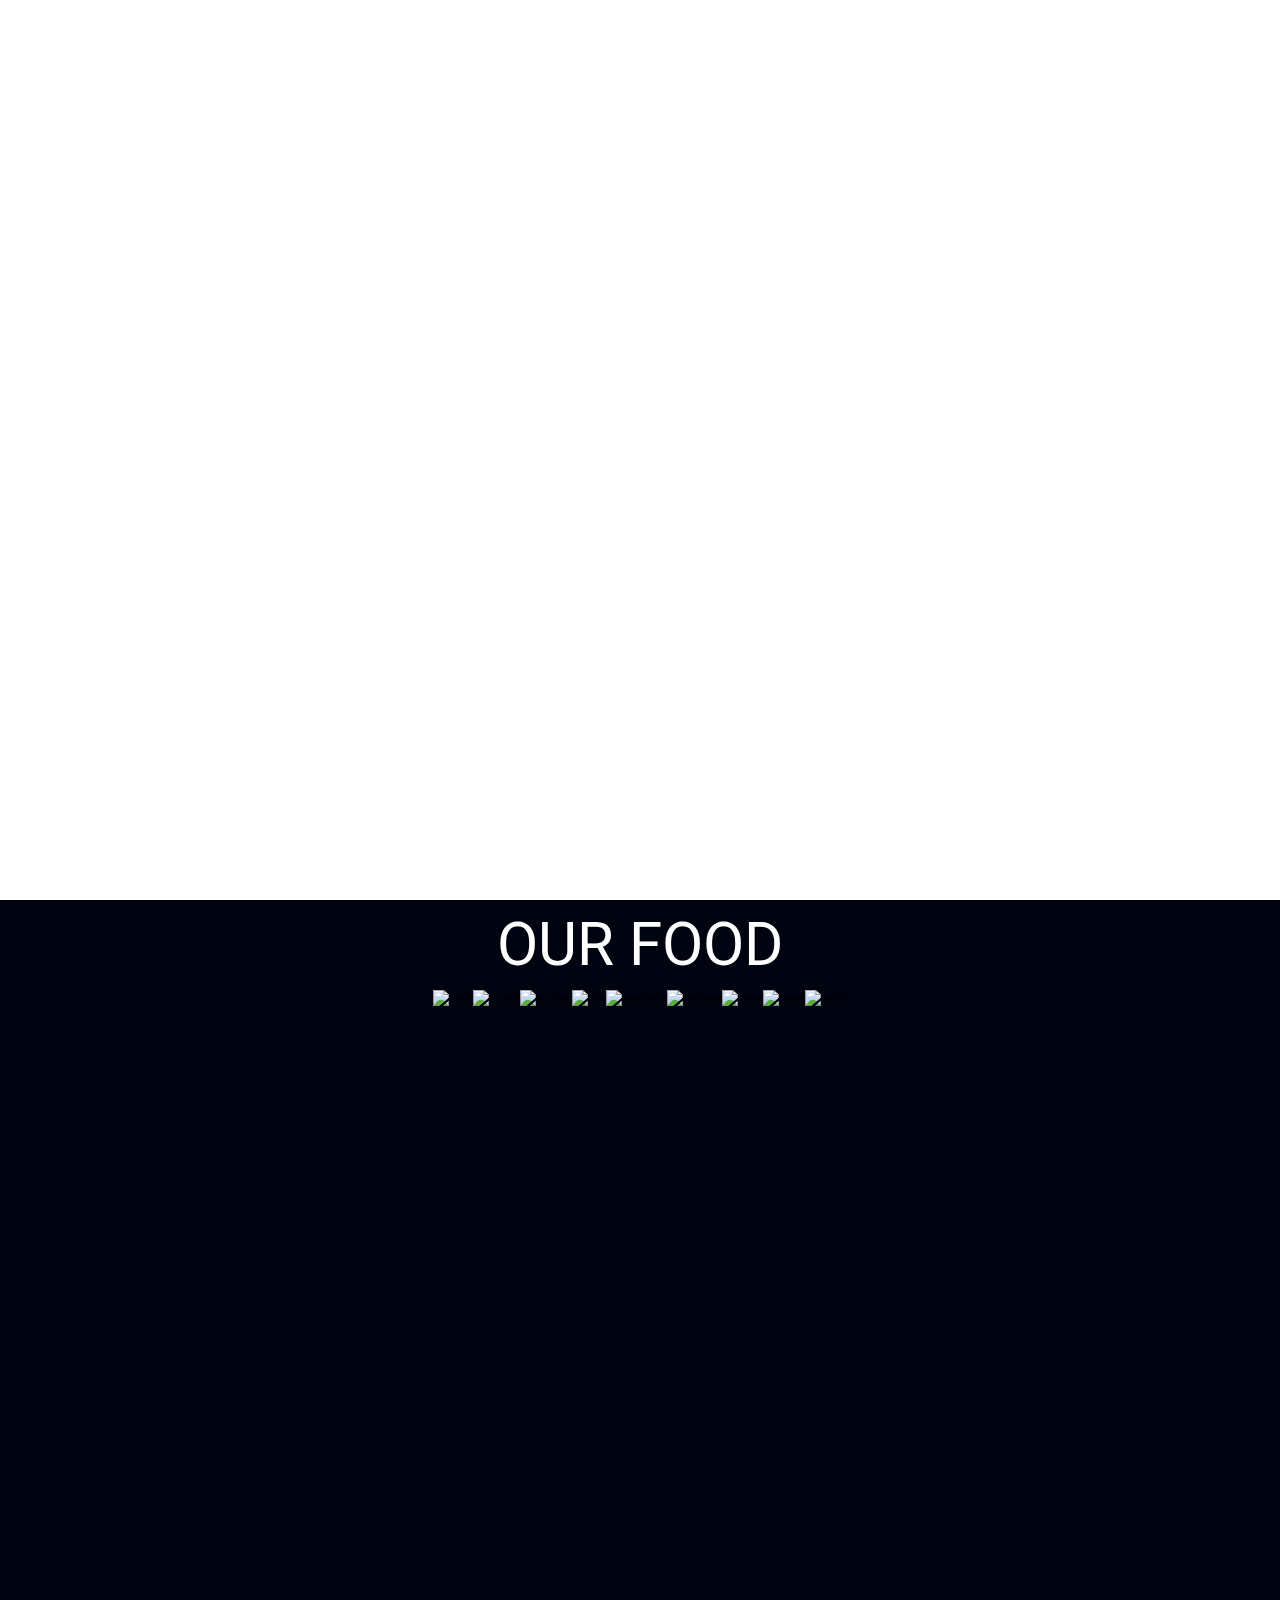
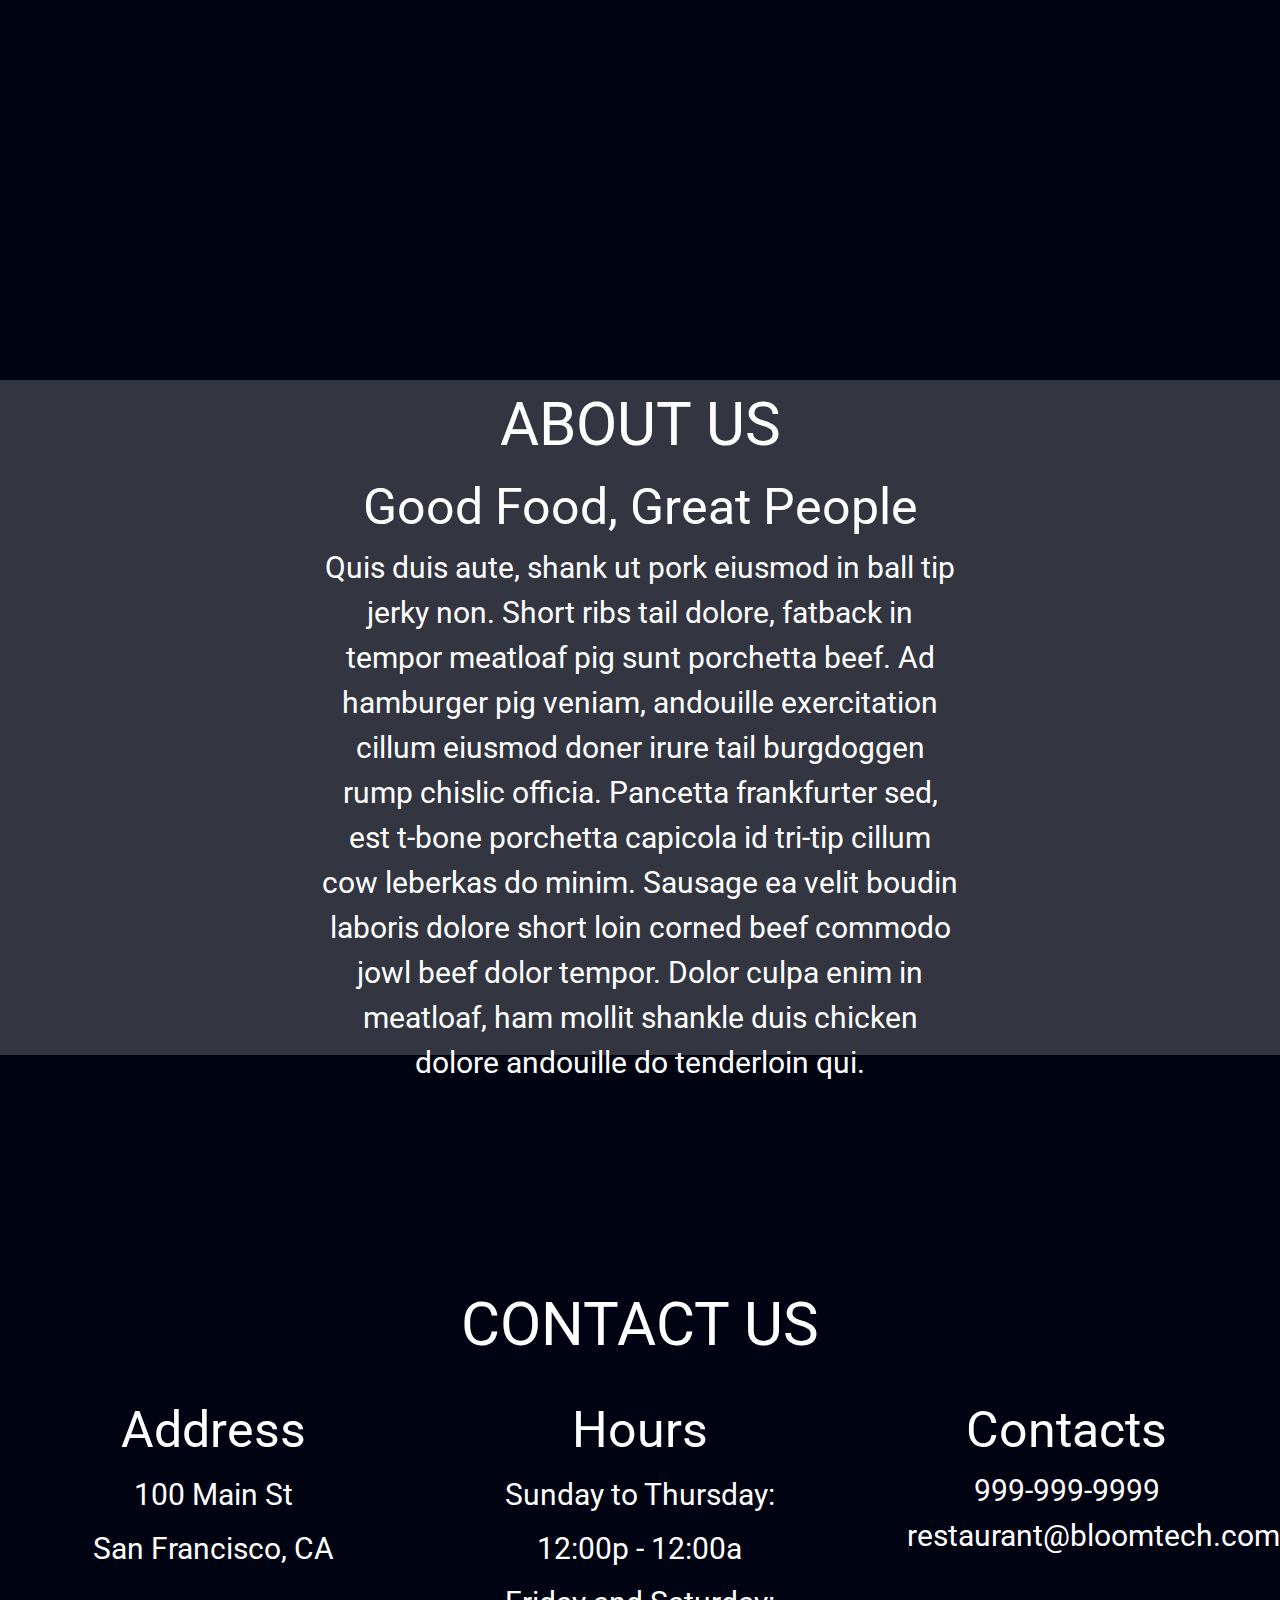
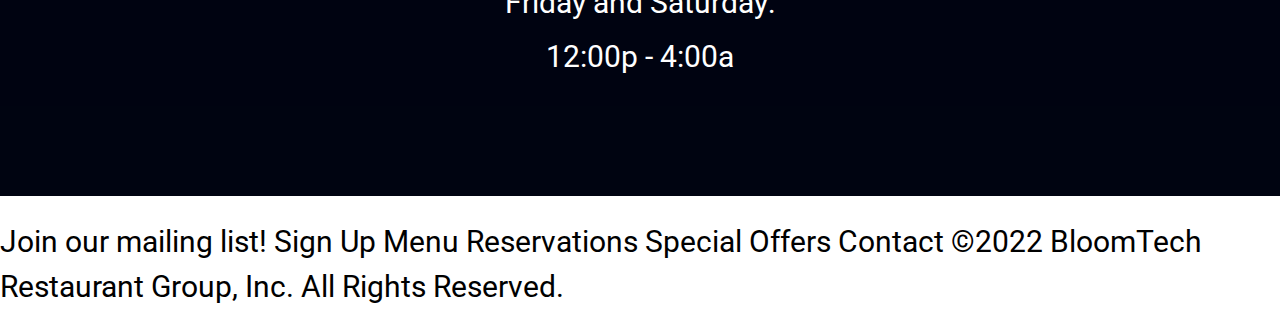
==== index.html @ 41ea493c "first" ====
<!DOCTYPE html>

<html lang="en">
  <head>
    <meta charset="utf-8" />

    <meta name="viewport" content="width=device-width, initial-scale=1" />

    <title>Sprint Challenge - Home</title>

    <link
      href="https://fonts.googleapis.com/css?family=Roboto|Rubik"
      rel="stylesheet"
    />
    <link rel="stylesheet" href="css/index.css" />
    <script
      src="https://kit.fontawesome.com/5b12ffad4b.js"
      crossorigin="anonymous"
    ></script>
  </head>

  <body>
    <div>
      <!-- header -->
      <header>
        <div>
          <h1>BLOOMTECH BAR AND GRILL</h1>

          <!-- nav -->
          <nav>
            <a href="#Menu">Menu</a>
            <a href="#Reservations">Reservations</a>
            <a href="#Special Offers">Special Offers</a>
            <a href="#Contact">Contact</a>
          </nav>
        </div>
      </header>

      <!-- gallery section -->
      <section class="gallery">
        <div>
          <h2>OUR FOOD</h2>

          <div>
            <img src="img/food-avocadotoast.jpg" alt="toast" />

            <img src="img/food-burger.jpg" alt="burger" />

            <img src="img/food-poutine.jpg" alt="poutine" />

            <img src="img/food-ribs.jpg" alt="ribs" />

            <img src="img/food-sandwich.jpg" alt="sandwich" />

            <img src="img/food-sausage.jpg" alt="sausage" />

            <img src="img/food-steak.jpg" alt="steak" />

            <img src="img/food-tacos.jpg" alt="tacos" />

            <img src="img/food-wings.jpg" alt="wings" />
          </div>
        </div>
      </section>

      <!-- spacer -->
      <div class="spacer"></div>

      <!-- about section -->
      <section class="about">
        <div class="about-container">
          <h2>ABOUT US</h2>

          <div id="cooks" class="pic"></div>

          <div class="text">
            <h3>Good Food, Great People</h3>
            <p>
              Quis duis aute, shank ut pork eiusmod in ball tip jerky non. Short
              ribs tail dolore, fatback in tempor meatloaf pig sunt porchetta
              beef. Ad hamburger pig veniam, andouille exercitation cillum
              eiusmod doner irure tail burgdoggen rump chislic officia. Pancetta
              frankfurter sed, est t-bone porchetta capicola id tri-tip cillum
              cow leberkas do minim. Sausage ea velit boudin laboris dolore
              short loin corned beef commodo jowl beef dolor tempor. Dolor culpa
              enim in meatloaf, ham mollit shankle duis chicken dolore andouille
              do tenderloin qui.
            </p>
          </div>

          <div id="bartender" class="pic"></div>
        </div>
      </section>

      <!-- spacer -->
      <div class="spacer"></div>

      <!-- contact section -->
      <section class="contact">
        <div class="contact-container">
          <h2>CONTACT US</h2>

          <div class="info">
            <div class="address">
              <h3>Address</h3>

              <address>
                <p>100 Main St</p>
                <p>San Francisco, CA</p>
              </address>
            </div>

            <div class="hours">
              <h3>Hours</h3>

              <div>
                <p>Sunday to Thursday:</p>
                <p>12:00p - 12:00a</p>
                <p>Friday and Saturday:</p>
                <p>12:00p - 4:00a</p>
              </div>
            </div>

            <div class="contacts">
              <h3>Contacts</h3>

              <div>
                <a id="phone" href="tel:999-999-9999">999-999-9999</a>
                <a id="email" href="mailto:restaurant@bloomtech.com"
                  >restaurant@bloomtech.com</a
                >
              </div>
            </div>
          </div>
        </div>
      </section>

      <!-- spacer -->
      <div class="spacer-sm"></div>

      <!-- footer -->
      <footer>
        <!-- email signup -->
        Join our mailing list! Sign Up
        <!-- nav -->
        Menu Reservations Special Offers Contact
        <!-- copyright -->
        ©2022 BloomTech Restaurant Group, Inc. All Rights Reserved.
      </footer>
    </div>
  </body>
</html>
---- css/index.css ----
/* http://meyerweb.com/eric/tools/css/reset/ 
   v2.0 | 20110126
   License: none (public domain)
*/

html,
body,
div,
span,
applet,
object,
iframe,
h1,
h2,
h3,
h4,
h5,
h6,
p,
blockquote,
pre,
a,
abbr,
acronym,
address,
big,
cite,
code,
del,
dfn,
em,
img,
ins,
kbd,
q,
s,
samp,
small,
strike,
strong,
sub,
sup,
tt,
var,
b,
u,
i,
center,
dl,
dt,
dd,
ol,
ul,
li,
fieldset,
form,
label,
legend,
table,
caption,
tbody,
tfoot,
thead,
tr,
th,
td,
article,
aside,
canvas,
details,
embed,
figure,
figcaption,
footer,
header,
hgroup,
menu,
nav,
output,
ruby,
section,
summary,
time,
mark,
audio,
video {
  margin: 0;
  padding: 0;
  border: 0;
  font-size: 100%;
  font: inherit;
  vertical-align: baseline;
}
/* HTML5 display-role reset for older browsers */
article,
aside,
details,
figcaption,
figure,
footer,
header,
hgroup,
menu,
nav,
section {
  display: block;
}
body {
  line-height: 1;
}
ol,
ul {
  list-style: none;
}
blockquote,
q {
  quotes: none;
}
blockquote:before,
blockquote:after,
q:before,
q:after {
  content: "";
  content: none;
}
table {
  border-collapse: collapse;
  border-spacing: 0;
}

* {
  box-sizing: border-box;
}

html {
  max-width: 1920px;
  min-width: 428px;
  width: 100%;
  font-size: 62.5%;
}

body {
  font-family: "Roboto", sans-serif;
  line-height: 1.5;
  font
}

h1,
h2,
h3,
h4,
h5,
h6,
p,
a,
i {
  text-decoration: none;

}

h1 {
  font-size: 7.5rem;
  color: white;
}

h2 {
  font-size: 6rem;
  color: white;
}

h3 {
  font-size: 5rem;
  color: white;
}

p,
a {
  font-size: 3rem;
  color: white;
}

/* header section */
header {
  width: 100%;
  height: 100vh;
  background-image: url("../img/home-header.jpg");
  background-size: cover;
  background-position: center;
  background-repeat: no-repeat;
  text-align: center;
}

/* spacers */
.spacer {
  width: 100%;
  height: 20vh;
  background-color: rgb(0, 4, 17);
}
.spacer-sm {
  width: 100%;
  height: 10vh;
  background-color: rgb(0, 4, 17);
}

/* gallery section */
.gallery {
  width: 100%;
  height: 100vh;
  text-align: center;
  background-color: rgb(0, 4, 17);
  flex-direction: row;
  flex-wrap: wrap;
}

/* about us section */
.about {
  width: 100%;
  height: 75vh;
  text-align: center;
  background-image: url("../img/staff-cooks.jpg");
  background-size: cover;
  background-position: top;
  background-repeat: no-repeat;
}

.about-container {
  height: 100%;
  display: flex;
  flex-wrap: wrap;
  justify-content: center;
  align-items: center;
  background-color: rgb(0, 4, 17, 0.8);
}

.about h2 {
  width: 100%;
}

.about-container .text {
  width: 50%;
}

/* contact us section */
.contact {
  text-align: center;
  background-image: url("../img/jumbo-restaurant.jpg");
  background-size: cover;
  background-position: center;
  background-repeat: no-repeat;
  background-color: rgb(0, 4, 17);
}

.contact-container {
  width: 100%;
  height: 100%;
  background-color: rgb(0, 4, 17, 0.8);
}

.contact h2 {
  padding-top: 5vh;
}

.contact h3 {
  padding-top: 2.5vh;
}

.contact p {
  padding: 0.5vh 0;
}

.info {
  width: 100%;
  display: flex;
  justify-content: space-around;
}

.address {
  width: 25%;
}

.hours {
  width: 25%;
  padding-bottom: 2.5vh;
}

.contacts {
  width: 25%;
}

/* footer section */
footer {
  width: 100%;
  height: 15vh;
  padding-top: 2.5vh;
  font-size: 3rem;
}

/* mobile media query */
@media (max-width: 428px) {
  /* header section */

  /* gallery section */
  .gallery {
    height: auto;
  }

  /* about us section */

  .about {
    height: 200vh;
  }

  .about h2 {
    width: 100%;
    padding-top: 5vh;
  }

  .about-container .text {
    width: 85%;
  }

  /* contact us section */
  .contact h3 {
    padding-top: 2.5vh;
  }

  .info {
    flex-wrap: wrap;
  }

  .address {
    width: 100%;
    padding-bottom: 2.5vh;
  }

  .hours {
    width: 100%;
  }

  .contacts {
    width: 100%;
    padding-bottom: 2.5vh;
  }

  /* footer section */
  footer {
    height: auto;
    padding-top: 2.5vh;
    font-size: 2rem;
  }
}
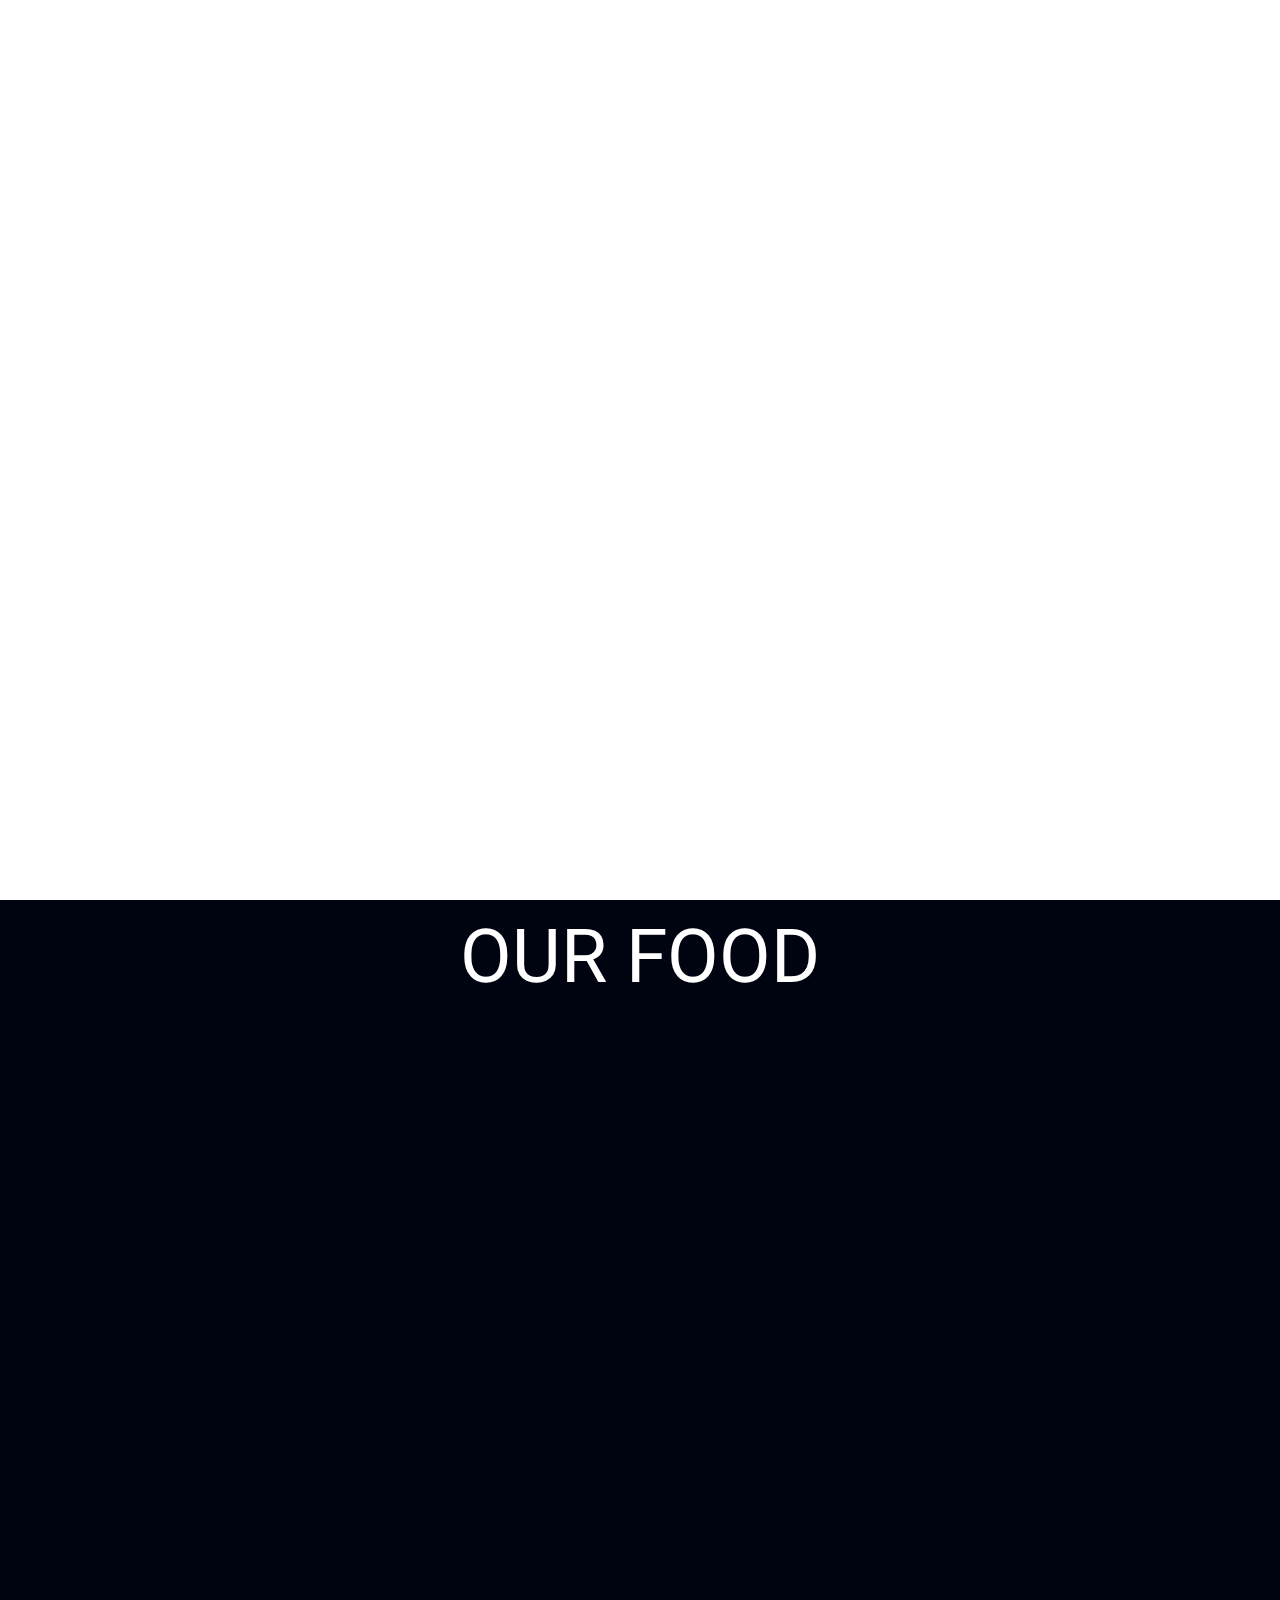
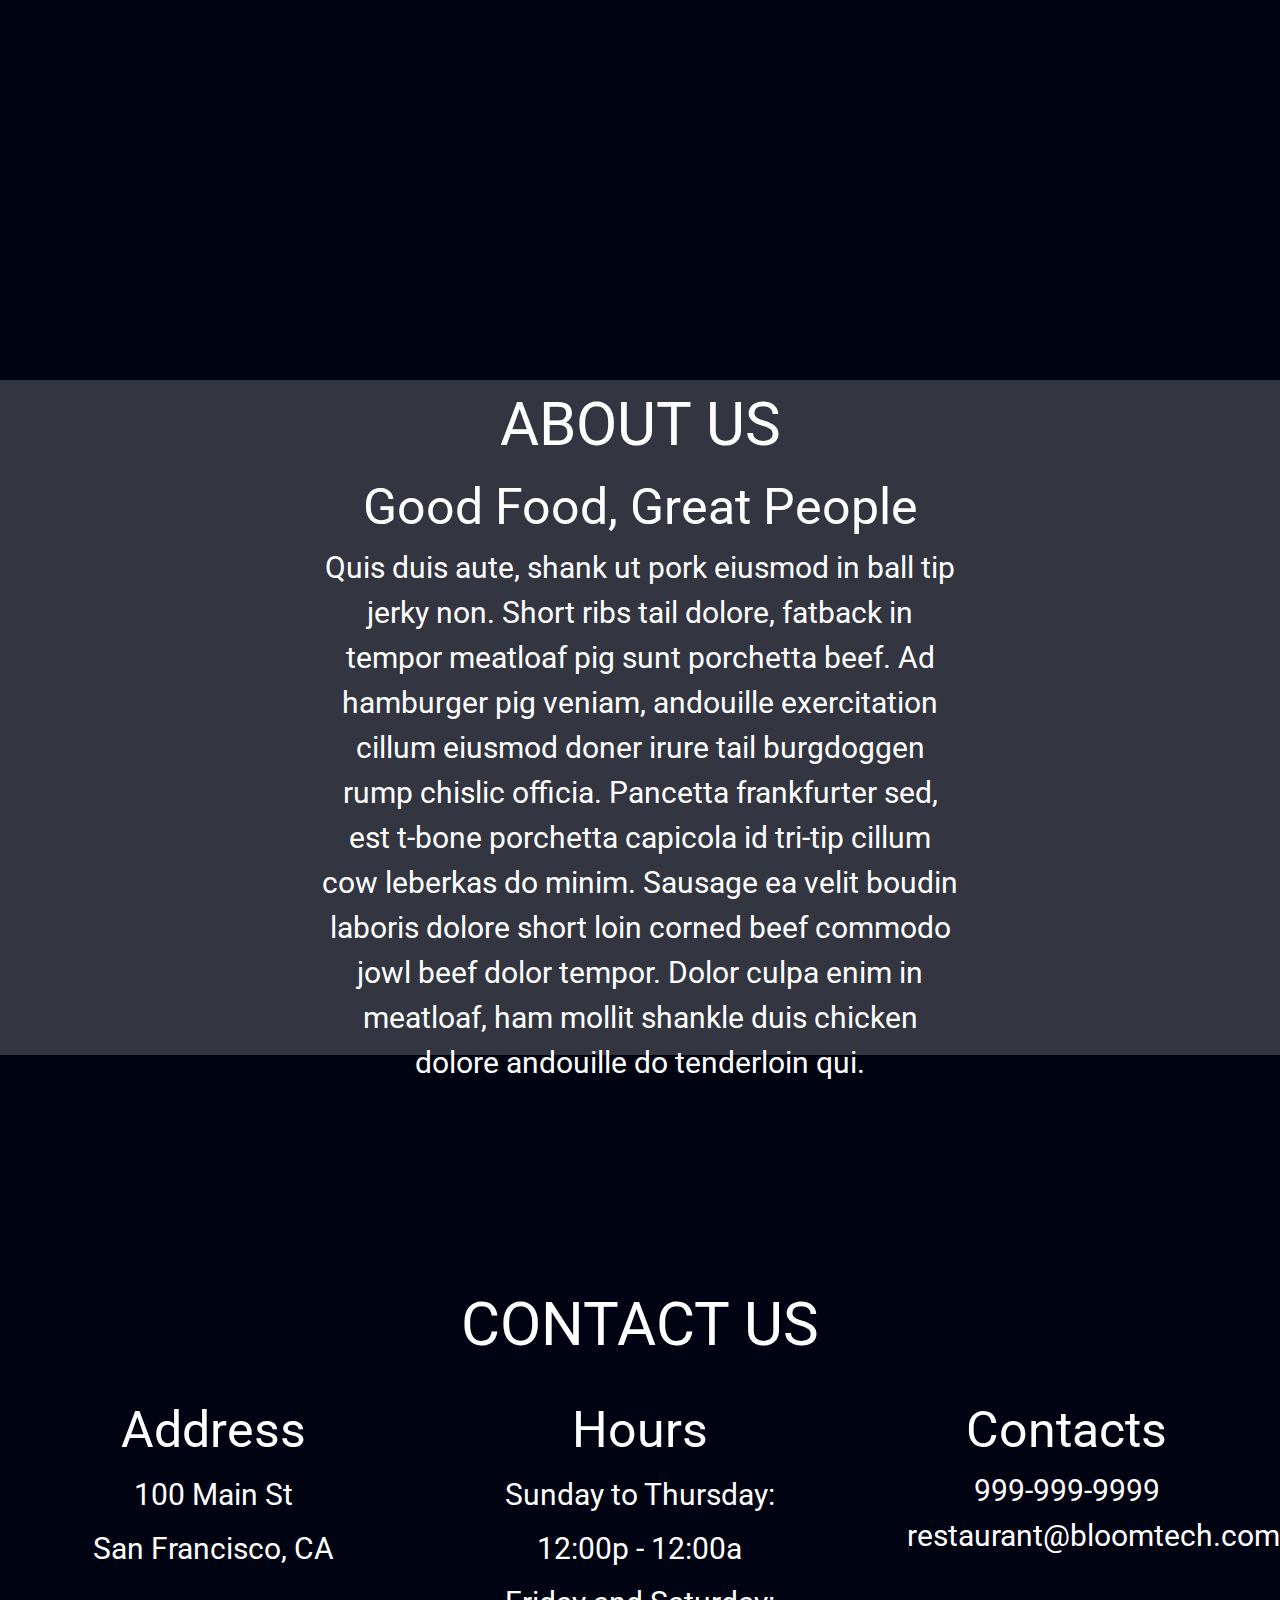
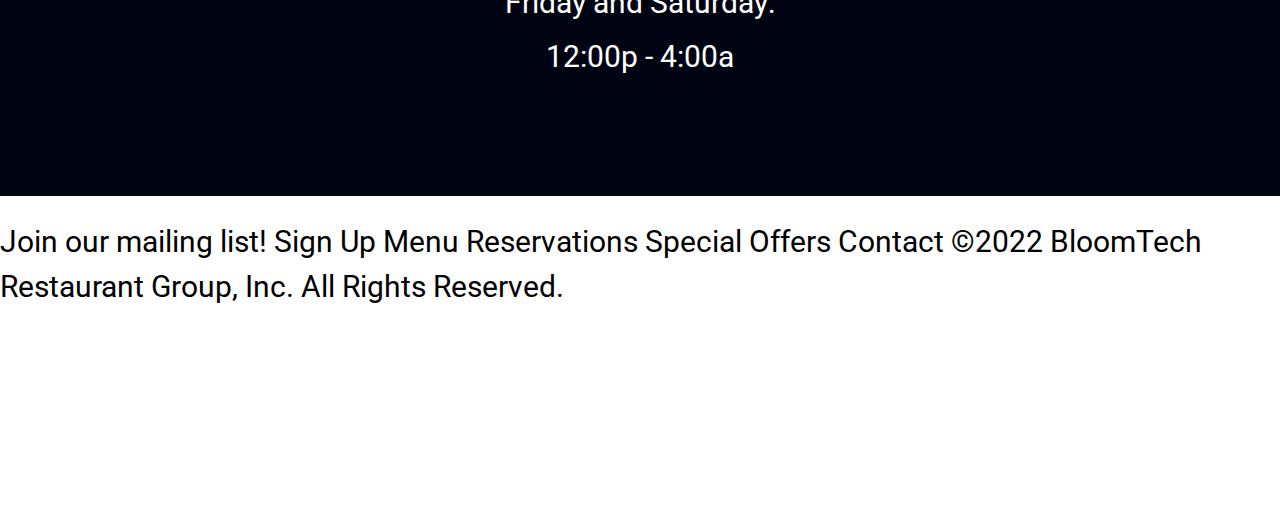
==== commit ff2507da: "2" ====
--- a/index.html
+++ b/index.html
@@ -2,9 +2,11 @@
 
 <html lang="en">
   <head>
-    <meta charset="utf-8" />
-
-    <meta name="viewport" content="width=device-width, initial-scale=1" />
+    <meta
+      charset="utf-8"
+      name="viewport"
+      content="width=device-width, initial-scale=1.0"
+    />
 
     <title>Sprint Challenge - Home</title>
 
@@ -24,41 +26,77 @@
       <!-- header -->
       <header>
         <div>
-          <h1>BLOOMTECH BAR AND GRILL</h1>
+          <h1>
+            <a href="index.html">
+              <span class="navHeader" aria-hidden="true"></span>
+              <h1>Bloomtech Bar and Grill</h1>
+            </a>
+          </h1>
 
           <!-- nav -->
           <nav>
-            <a href="#Menu">Menu</a>
-            <a href="#Reservations">Reservations</a>
-            <a href="#Special Offers">Special Offers</a>
-            <a href="#Contact">Contact</a>
+            <ul>
+              <li></li>
+              <li><a href="menu.html">Menu</a></li>
+              <li><a href="#reservations">Reservations</a></li>
+              <li><a href="#specialoffers">Special Offers</a></li>
+              <li><a href="#contact">Contact</a></li>
+              <li>
+                <a href="#Facebook" target="_blank">
+                  <span class="fab fa-facebook" aria-hidden="true"></span>
+                  <span class="sr-only">Facebook</span>
+                </a>
+              </li>
+              <li>
+                <a href="#Twitter" target="_blank">
+                  <span class="fab fa-twitter" aria-hidden="true"></span>
+                  <span class="sr-only">Twitter</span>
+                </a>
+              </li>
+              <a href="#Instagram" target="_blank">
+                <span class="fab fa-instagram" aria-hidden="true"></span>
+                <span class="sr-only">Instagram</span>
+              </a>
+            </ul>
           </nav>
-        </div>
+
+		 </ul>
+		  
       </header>
 
       <!-- gallery section -->
       <section class="gallery">
         <div>
-          <h2>OUR FOOD</h2>
+          <h1>OUR FOOD</h1>
 
-          <div>
-            <img src="img/food-avocadotoast.jpg" alt="toast" />
-
-            <img src="img/food-burger.jpg" alt="burger" />
-
-            <img src="img/food-poutine.jpg" alt="poutine" />
-
-            <img src="img/food-ribs.jpg" alt="ribs" />
-
-            <img src="img/food-sandwich.jpg" alt="sandwich" />
-
-            <img src="img/food-sausage.jpg" alt="sausage" />
-
-            <img src="img/food-steak.jpg" alt="steak" />
-
-            <img src="img/food-tacos.jpg" alt="tacos" />
-
-            <img src="img/food-wings.jpg" alt="wings" />
+          <div class="food-container">
+            <div class="foodimg">
+              <img src="img/food-avocadotoast.jpg" alt="" />
+            </div>
+            <div class="foodimg">
+              <img src="img/food-burger.jpg" alt="" />
+            </div>
+            <div class="foodimg">
+              <img src="img/food-poutine.jpg" alt="" />
+            </div>
+            <div class="foodimg">
+              <img src="img/food-ribs.jpg" alt="" />
+            </div>
+            <div class="foodimg">
+              <img src="img/food-sandwich.jpg" alt="" />
+            </div>
+            <div class="foodimg">
+              <img src="img/food-sausage.jpg" alt="" />
+            </div>
+            <div class="foodimg">
+              <img src="img/food-steak.jpg" alt="" />
+            </div>
+            <div class="foodimg">
+              <img src="img/food-tacos.jpg" alt="" />
+            </div>
+            <div class="foodimg">
+              <img src="img/food-wings.jpg" alt="" />
+            </div>
           </div>
         </div>
       </section>
@@ -146,6 +184,13 @@
         Menu Reservations Special Offers Contact
         <!-- copyright -->
         ©2022 BloomTech Restaurant Group, Inc. All Rights Reserved.
+
+        <nav>
+		  <a href="menu.html">Menu</a>
+          <a href="#Reservations">Reservations</a>
+          <a href="#Special Offers">Special Offers</a>
+          <a href="#Contact">Contact</a>
+        </nav>
       </footer>
     </div>
   </body>
--- a/css/index.css
+++ b/css/index.css
@@ -189,6 +189,68 @@
   background-repeat: no-repeat;
   text-align: center;
 }
+nav {
+    font-family: var(--mono);
+    font-size: 80%;
+    padding: 1rem;
+  }
+  
+  nav h1 a {
+    font-family: var(--sans);
+  }
+  
+  nav ul {
+    margin: 0;
+    padding: 0;
+    list-style-type: none;
+    display: flex;
+    flex-flow: row wrap;
+    justify-content: center;
+    align-items: center;
+    gap: 4rem;
+  }
+  .socialicons{
+    list-style-type: none;
+    display: flex;
+    flex-flow: row wrap;
+    justify-content: center;
+    align-items: center;
+    
+  }
+  nav li:first-child {
+    flex-basis: 100%;
+    text-align: center;
+  }
+  nav [class*="fa-"] {
+    font-size: 150%;
+    color: var(--aqua);
+  }
+  nav h1 [class*="fa-"] {
+    font-size: 100%;
+    color: var(--aqua);
+  }
+  nav a {
+    color: white;
+    text-decoration: none;
+    display: block;
+  }
+  
+  nav a:hover,
+  nav [class*="fa-"]:hover {
+    color: var(--magenta);
+  }
+  
+  @media (min-width: 850px) {
+    nav {
+      max-width: 1200px;
+      margin: 0 auto;
+    }
+    nav li:first-child {
+      flex-basis: auto;
+      text-align: left;
+      margin-right: auto;
+    }
+  }
 
 /* spacers */
 .spacer {
@@ -209,8 +271,22 @@
   text-align: center;
   background-color: rgb(0, 4, 17);
   flex-direction: row;
-  flex-wrap: wrap;
-}
+  
+}
+
+.food-container{
+    display: grid;
+    grid-template-columns: auto auto auto;
+    align-items: center;
+}
+.foodimg{
+    display: flex;
+    padding: 15px;
+    align-items: center;
+    margin-left: 10%;
+    margin-top: 15%;
+}
+
 
 /* about us section */
 .about {
@@ -222,6 +298,7 @@
   background-position: top;
   background-repeat: no-repeat;
 }
+
 
 .about-container {
   height: 100%;
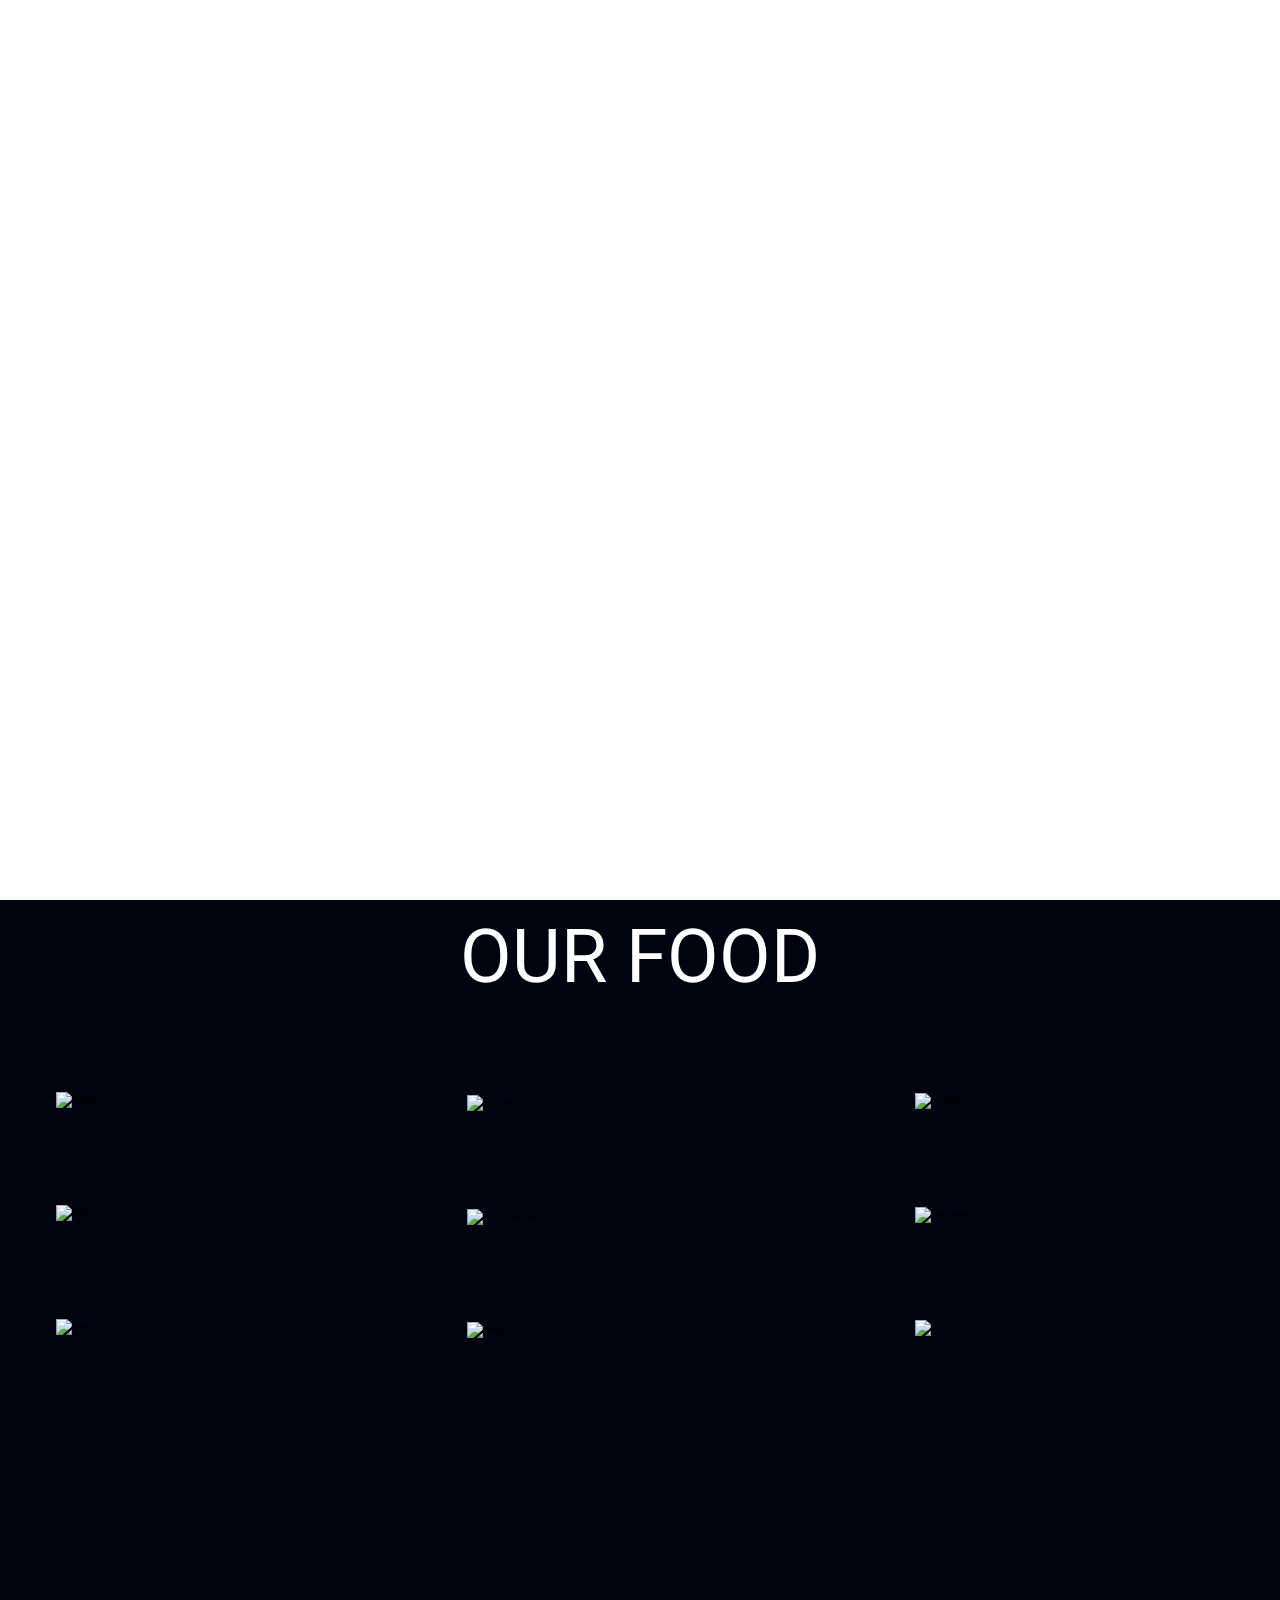
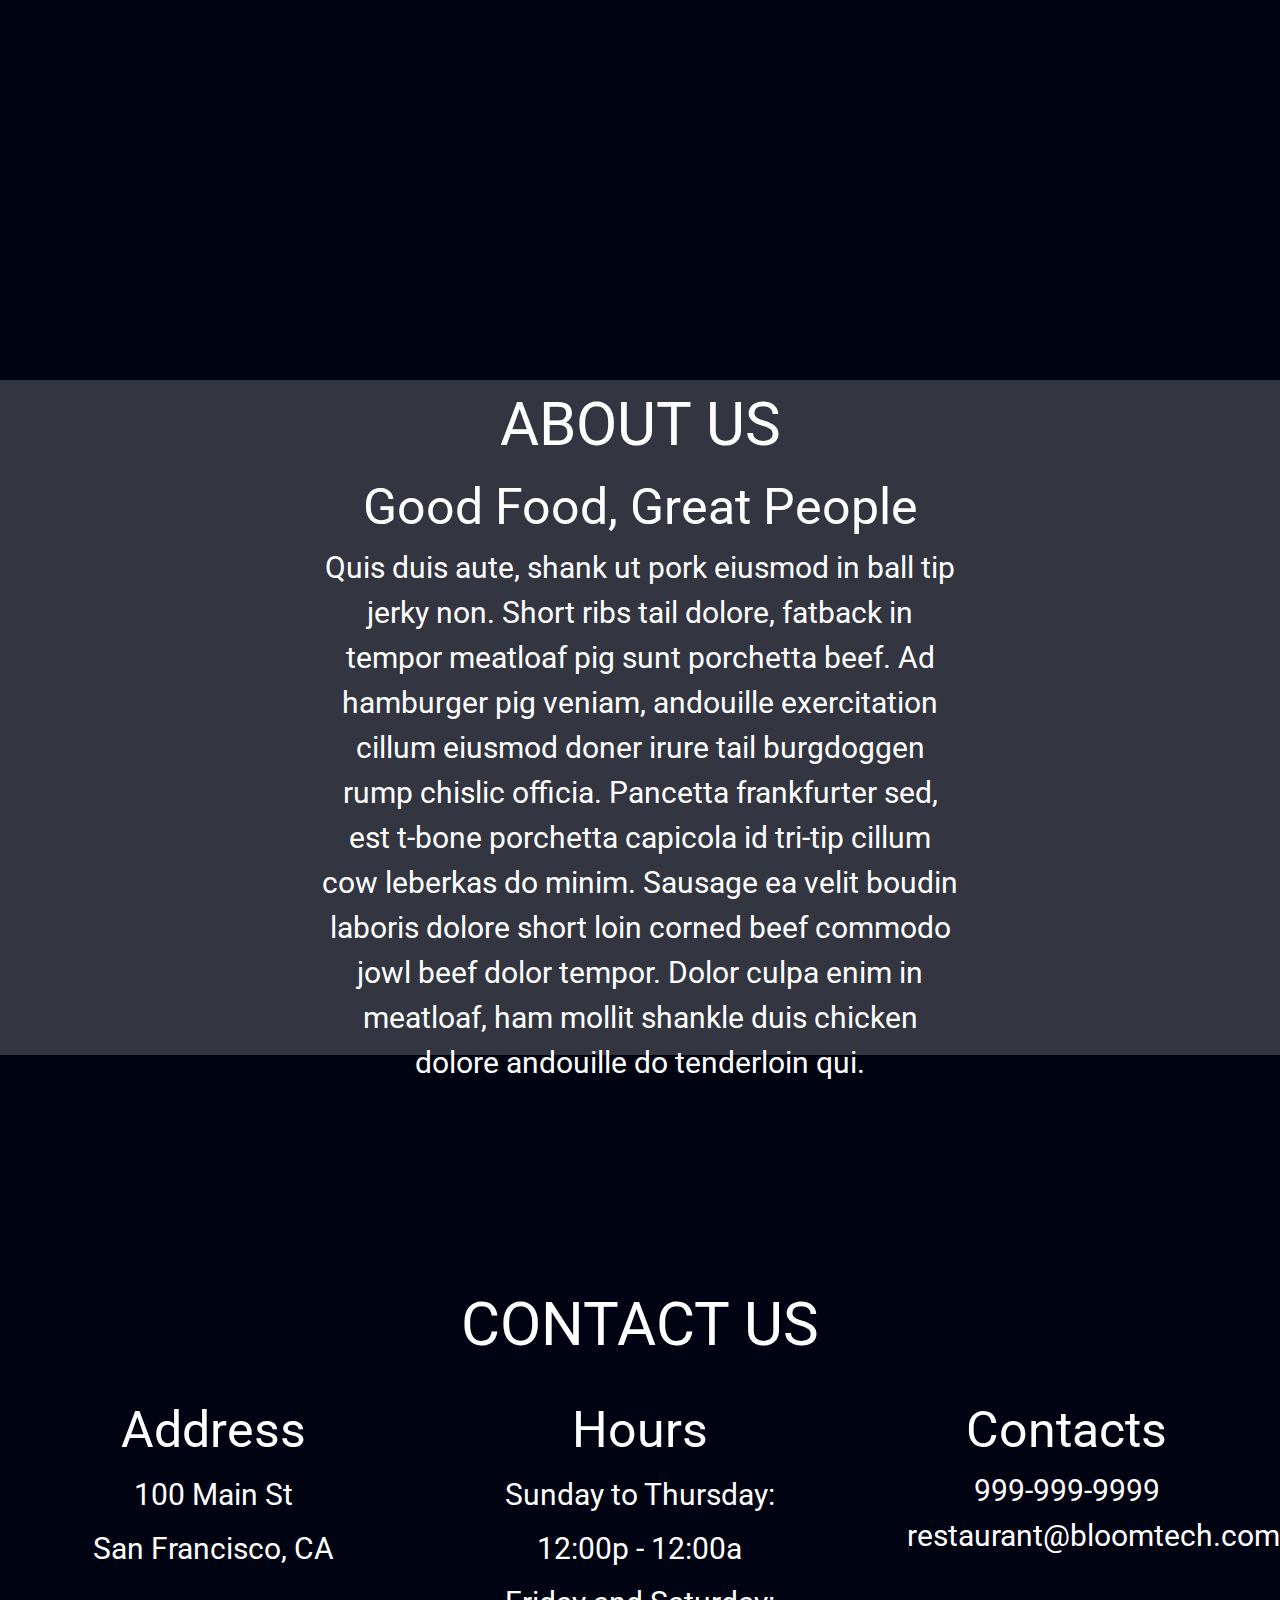
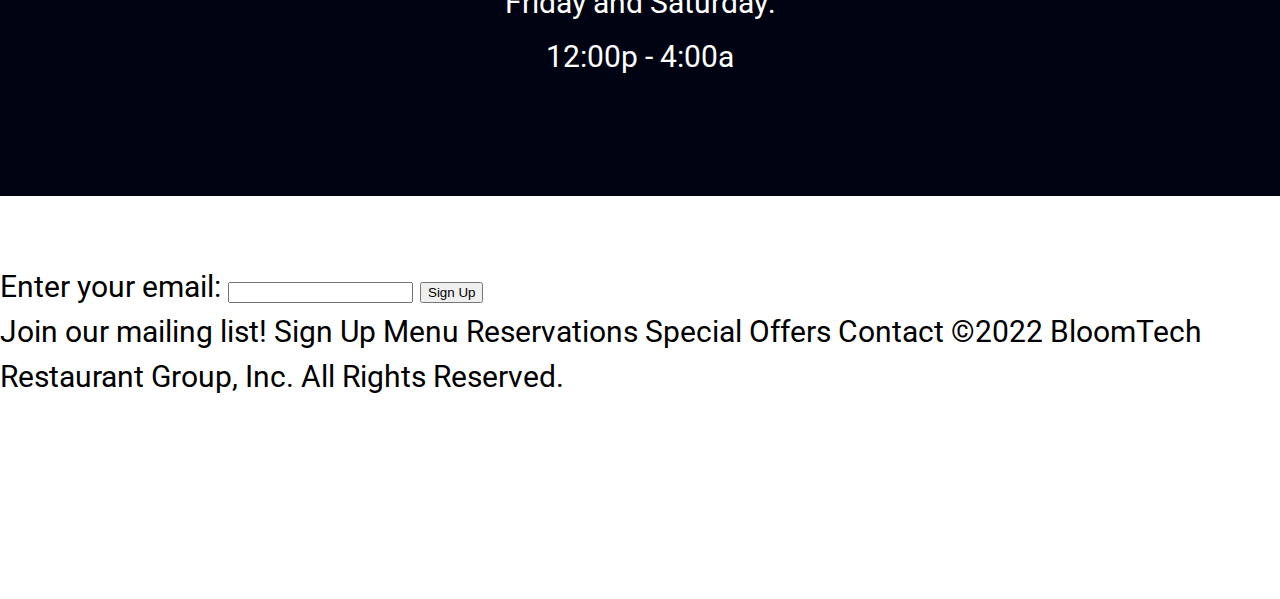
==== commit b385b410: "third" ====
--- a/index.html
+++ b/index.html
@@ -41,26 +41,29 @@
               <li><a href="#reservations">Reservations</a></li>
               <li><a href="#specialoffers">Special Offers</a></li>
               <li><a href="#contact">Contact</a></li>
-              <li>
-                <a href="#Facebook" target="_blank">
-                  <span class="fab fa-facebook" aria-hidden="true"></span>
-                  <span class="sr-only">Facebook</span>
-                </a>
-              </li>
-              <li>
-                <a href="#Twitter" target="_blank">
-                  <span class="fab fa-twitter" aria-hidden="true"></span>
-                  <span class="sr-only">Twitter</span>
-                </a>
-              </li>
-              <a href="#Instagram" target="_blank">
-                <span class="fab fa-instagram" aria-hidden="true"></span>
-                <span class="sr-only">Instagram</span>
+            </ul>
+            <ul>
+            <li>
+              <a href="#Facebook" target="_blank">
+                <span class="fab fa-facebook" aria-hidden="true"></span>
+                <span class="sr-only">Facebook</span>
               </a>
-            </ul>
+            </li>
+            <li>
+              <a href="#Twitter" target="_blank">
+                <span class="fab fa-twitter" aria-hidden="true"></span>
+                <span class="sr-only">Twitter</span>
+              </a>
+            </li>
+            <a href="#Instagram" target="_blank">
+              <span class="fab fa-instagram" aria-hidden="true"></span>
+              <span class="sr-only">Instagram</span>
+            </a>
+          </ul>
           </nav>
-
-		 </ul>
+          
+
+	
 		  
       </header>
 
@@ -71,31 +74,31 @@
 
           <div class="food-container">
             <div class="foodimg">
-              <img src="img/food-avocadotoast.jpg" alt="" />
-            </div>
-            <div class="foodimg">
-              <img src="img/food-burger.jpg" alt="" />
-            </div>
-            <div class="foodimg">
-              <img src="img/food-poutine.jpg" alt="" />
-            </div>
-            <div class="foodimg">
-              <img src="img/food-ribs.jpg" alt="" />
-            </div>
-            <div class="foodimg">
-              <img src="img/food-sandwich.jpg" alt="" />
-            </div>
-            <div class="foodimg">
-              <img src="img/food-sausage.jpg" alt="" />
-            </div>
-            <div class="foodimg">
-              <img src="img/food-steak.jpg" alt="" />
-            </div>
-            <div class="foodimg">
-              <img src="img/food-tacos.jpg" alt="" />
-            </div>
-            <div class="foodimg">
-              <img src="img/food-wings.jpg" alt="" />
+              <img src="img/food-avocadotoast.jpg" alt="toast" />
+            </div>
+            <div class="foodimg">
+              <img src="img/food-burger.jpg" alt="burger" />
+            </div>
+            <div class="foodimg">
+              <img src="img/food-poutine.jpg" alt="poutine" />
+            </div>
+            <div class="foodimg">
+              <img src="img/food-ribs.jpg" alt="ribs" />
+            </div>
+            <div class="foodimg">
+              <img src="img/food-sandwich.jpg" alt="food-sandwich" />
+            </div>
+            <div class="foodimg">
+              <img src="img/food-sausage.jpg" alt="Sausage" />
+            </div>
+            <div class="foodimg">
+              <img src="img/food-steak.jpg" alt="steak" />
+            </div>
+            <div class="foodimg">
+              <img src="img/food-tacos.jpg" alt="tacos" />
+            </div>
+            <div class="foodimg">
+              <img src="img/food-wings.jpg" alt="wings" />
             </div>
           </div>
         </div>
@@ -178,6 +181,12 @@
 
       <!-- footer -->
       <footer>
+          <div class="email">
+            <p> Join our mailing list!</p>
+          <label for="email">Enter your email:</label>
+          <input type="email" id="email" name="email">
+          <button type="submit">Sign Up</button>
+          </div>
         <!-- email signup -->
         Join our mailing list! Sign Up
         <!-- nav -->
@@ -186,7 +195,7 @@
         ©2022 BloomTech Restaurant Group, Inc. All Rights Reserved.
 
         <nav>
-		  <a href="menu.html">Menu</a>
+		      <a href="menu.html">Menu</a>
           <a href="#Reservations">Reservations</a>
           <a href="#Special Offers">Special Offers</a>
           <a href="#Contact">Contact</a>
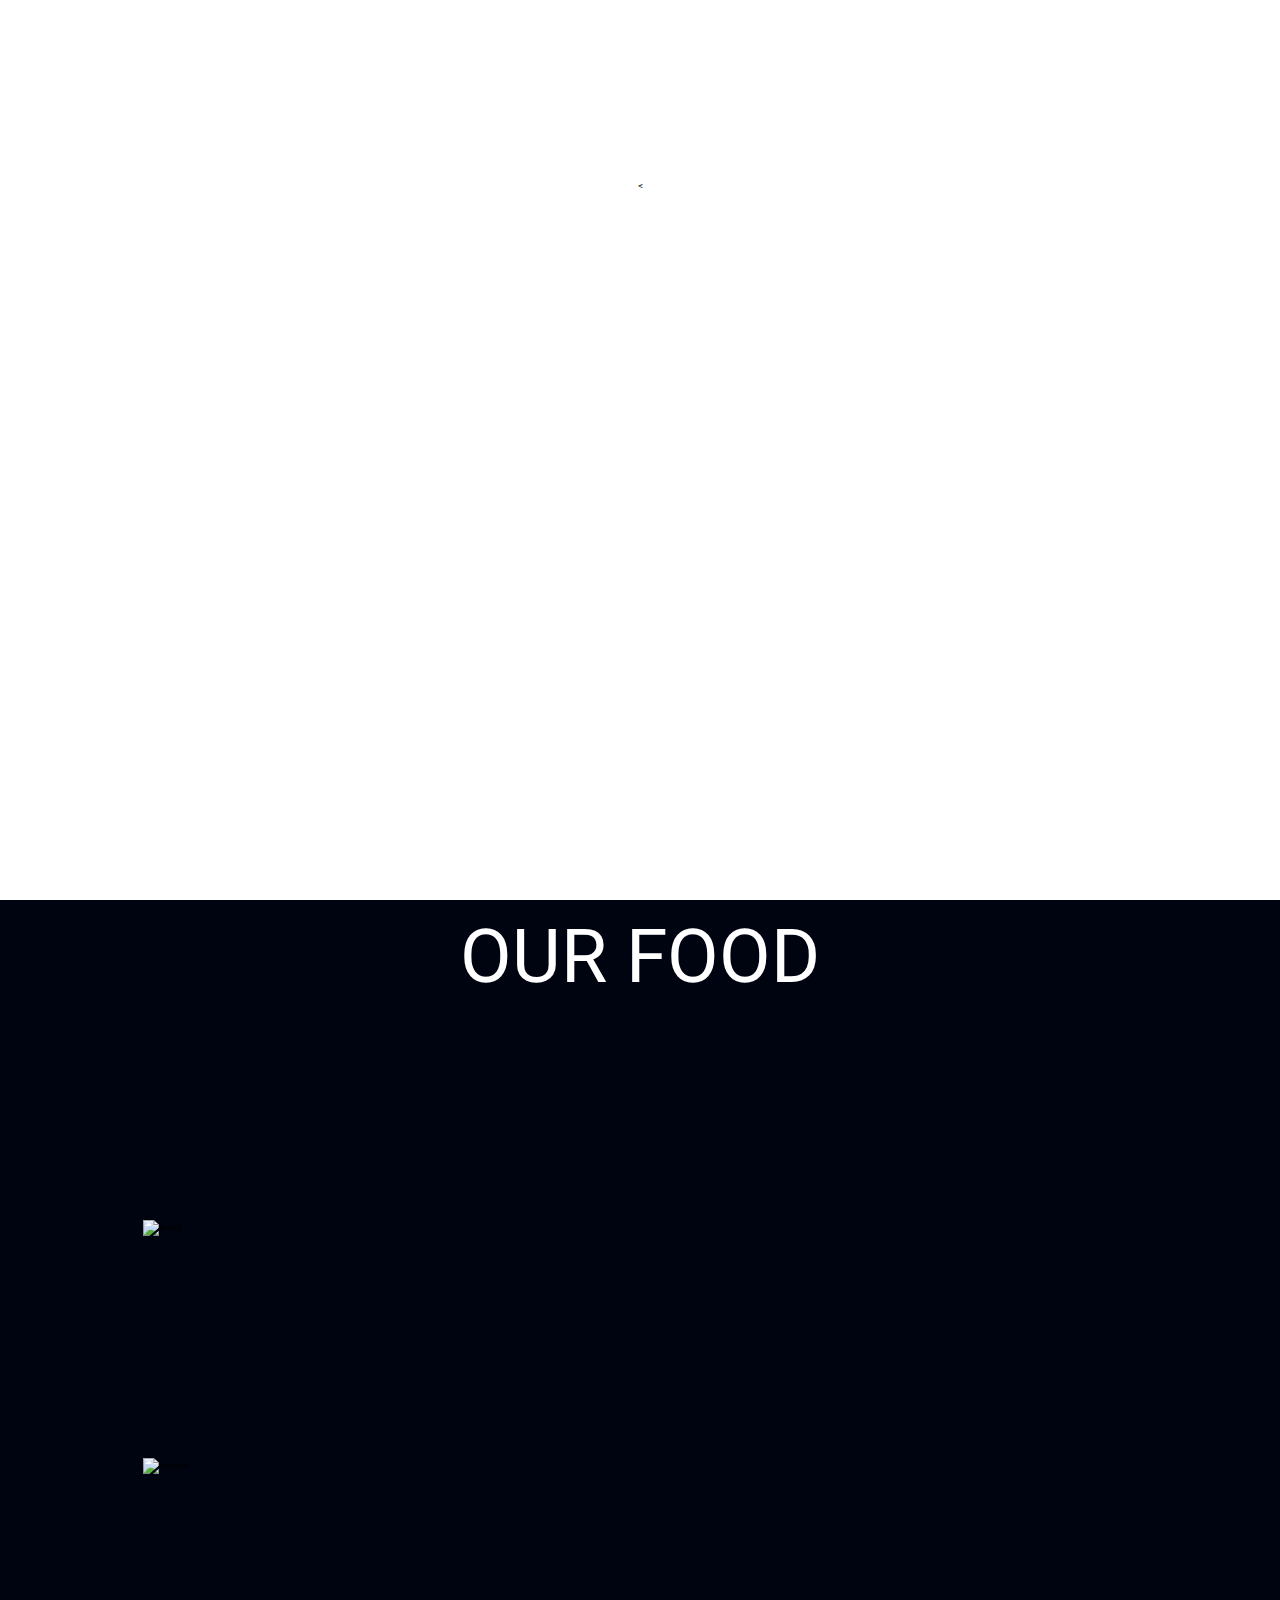
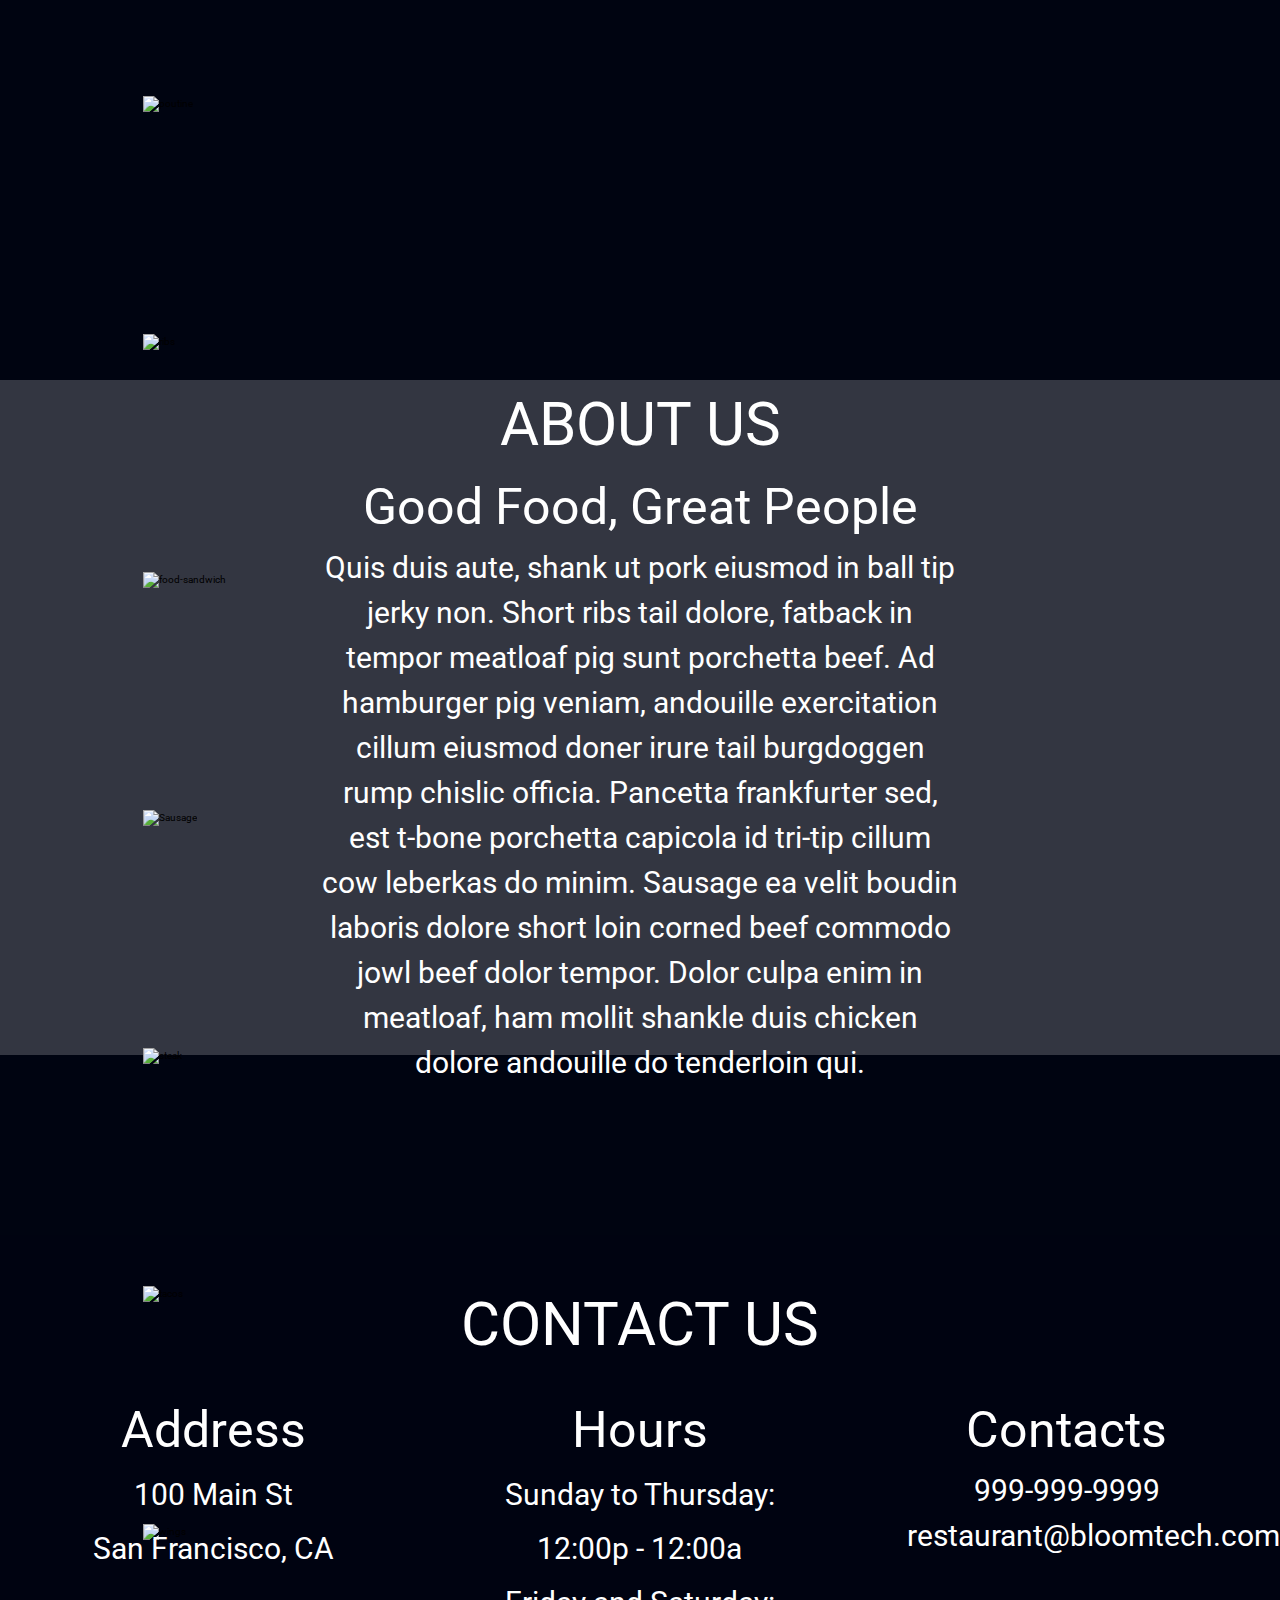
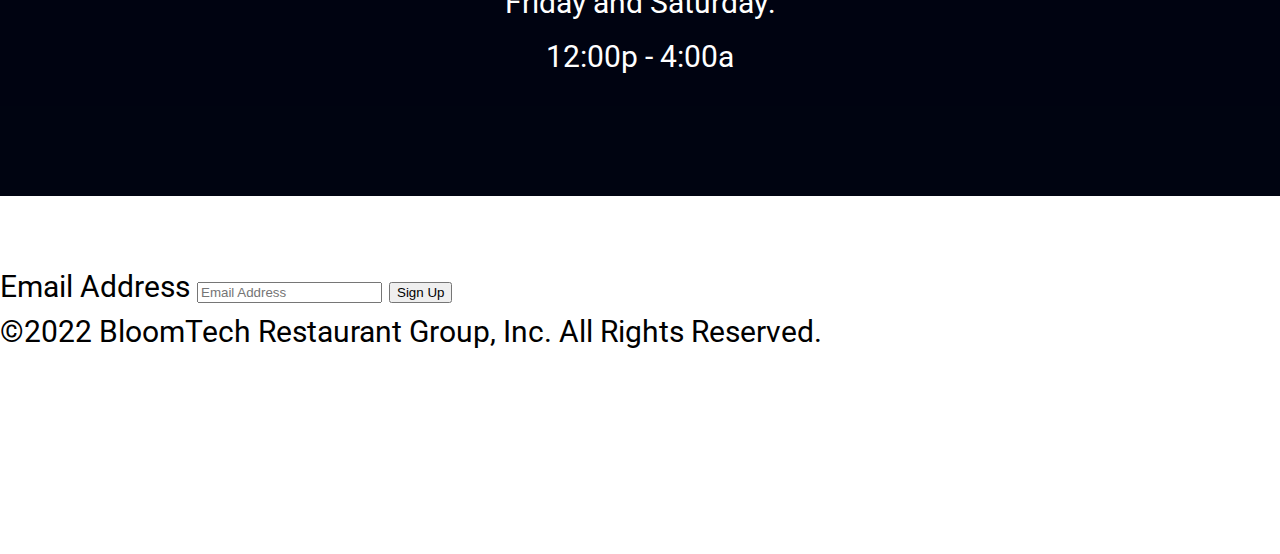
==== commit 03da31a7: "final" ====
--- a/index.html
+++ b/index.html
@@ -41,26 +41,12 @@
               <li><a href="#reservations">Reservations</a></li>
               <li><a href="#specialoffers">Special Offers</a></li>
               <li><a href="#contact">Contact</a></li>
+            <i class="fa-brands fa-instagram"></i>
+            <i class="fa-brands fa-facebook"></i>
+            <i class="fa-brands fa-twitter"></i>
             </ul>
-            <ul>
-            <li>
-              <a href="#Facebook" target="_blank">
-                <span class="fab fa-facebook" aria-hidden="true"></span>
-                <span class="sr-only">Facebook</span>
-              </a>
-            </li>
-            <li>
-              <a href="#Twitter" target="_blank">
-                <span class="fab fa-twitter" aria-hidden="true"></span>
-                <span class="sr-only">Twitter</span>
-              </a>
-            </li>
-            <a href="#Instagram" target="_blank">
-              <span class="fab fa-instagram" aria-hidden="true"></span>
-              <span class="sr-only">Instagram</span>
-            </a>
-          </ul>
           </nav>
+          <
           
 
 	
@@ -72,7 +58,7 @@
         <div>
           <h1>OUR FOOD</h1>
 
-          <div class="food-container">
+          <div class="gallery-container">
             <div class="foodimg">
               <img src="img/food-avocadotoast.jpg" alt="toast" />
             </div>
@@ -100,6 +86,7 @@
             <div class="foodimg">
               <img src="img/food-wings.jpg" alt="wings" />
             </div>
+
           </div>
         </div>
       </section>
@@ -183,14 +170,14 @@
       <footer>
           <div class="email">
             <p> Join our mailing list!</p>
-          <label for="email">Enter your email:</label>
-          <input type="email" id="email" name="email">
+          <label for="email">Email Address</label>
+          <input type="email" id="email" name="email" placeholder="Email Address"> 
           <button type="submit">Sign Up</button>
           </div>
         <!-- email signup -->
-        Join our mailing list! Sign Up
+        <!-- Join our mailing list! Sign Up -->
         <!-- nav -->
-        Menu Reservations Special Offers Contact
+        <!-- Menu Reservations Special Offers Contact -->
         <!-- copyright -->
         ©2022 BloomTech Restaurant Group, Inc. All Rights Reserved.
 
